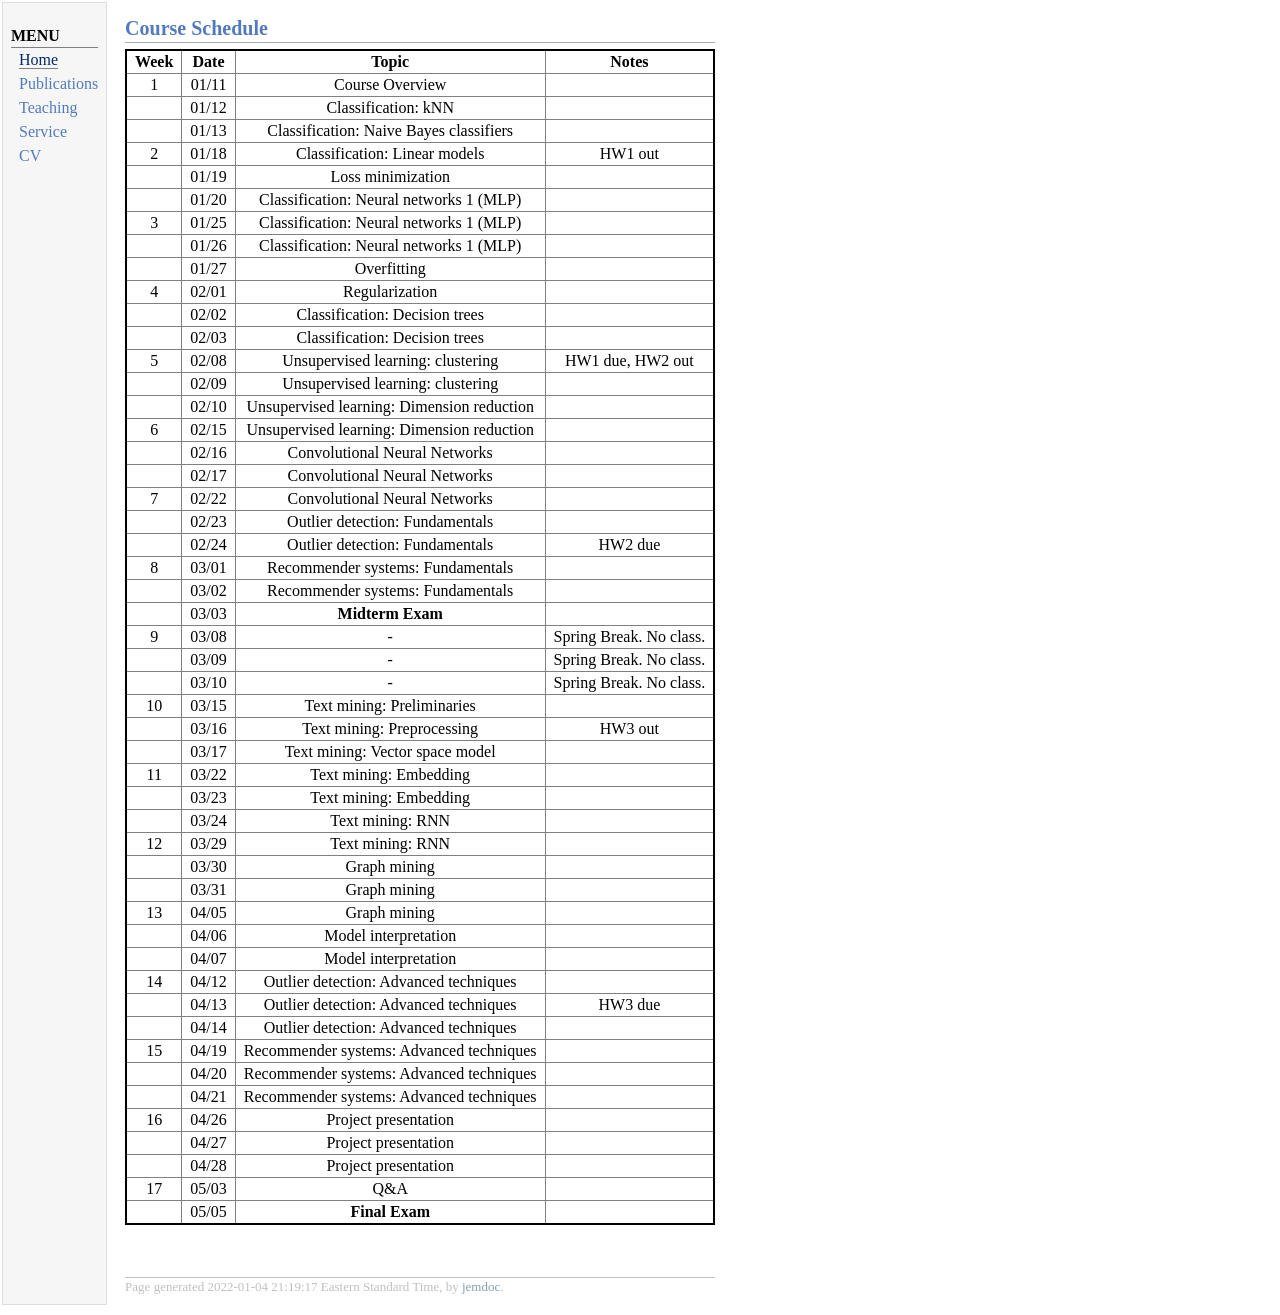
==== Course_Spring2022.html @ 64167253 "Add files via upload" ====
<!DOCTYPE html PUBLIC "-//W3C//DTD XHTML 1.1//EN"
  "http://www.w3.org/TR/xhtml11/DTD/xhtml11.dtd">
<html xmlns="http://www.w3.org/1999/xhtml" xml:lang="en">
<head>
<meta name="generator" content="jemdoc, see http://jemdoc.jaboc.net/" />
<meta http-equiv="Content-Type" content="text/html;charset=utf-8" />
<link rel="stylesheet" href="jemdoc.css" type="text/css" />
<title></title>
</head>
<body>
<table summary="Table for page layout." id="tlayout">
<tr valign="top">
<td id="layout-menu">
<div class="menu-category">MENU</div>
<div class="menu-item"><a href="index.html" class="current">Home</a></div>
<div class="menu-item"><a href="PUBLICATION.html">Publications</a></div>
<div class="menu-item"><a href="TEACHING.html">Teaching</a></div>
<div class="menu-item"><a href="SERVICE.html">Service</a></div>
<div class="menu-item"><a href="CV_academia.pdf">CV</a></div>
</td>
<td id="layout-content">
<h2>Course Schedule</h2>
<table id="TABLENAME">
<tr class="r1"><td class="c1"><b>Week</b> </td><td class="c2"> <b>Date</b> </td><td class="c3"> <b>Topic</b> </td><td class="c4"> <b>Notes</b> </td></tr>
<tr class="r2"><td class="c1">1    </td><td class="c2"> 01/11 </td><td class="c3"> Course Overview </td><td class="c4">  </td></tr>
<tr class="r3"><td class="c1"></td><td class="c2"> 01/12 </td><td class="c3"> Classification: kNN </td><td class="c4">  </td></tr>
<tr class="r4"><td class="c1"></td><td class="c2"> 01/13 </td><td class="c3"> Classification: Naive Bayes classifiers </td><td class="c4">  </td></tr>
<tr class="r5"><td class="c1">2    </td><td class="c2"> 01/18 </td><td class="c3"> Classification: Linear models </td><td class="c4"> HW1 out </td></tr>
<tr class="r6"><td class="c1"></td><td class="c2"> 01/19 </td><td class="c3"> Loss minimization </td><td class="c4">  </td></tr>
<tr class="r7"><td class="c1"></td><td class="c2"> 01/20 </td><td class="c3"> Classification: Neural networks 1 (MLP) </td><td class="c4">  </td></tr>
<tr class="r8"><td class="c1">3    </td><td class="c2"> 01/25 </td><td class="c3"> Classification: Neural networks 1 (MLP) </td><td class="c4">  </td></tr>
<tr class="r9"><td class="c1"></td><td class="c2"> 01/26 </td><td class="c3"> Classification: Neural networks 1 (MLP) </td><td class="c4">  </td></tr>
<tr class="r10"><td class="c1"></td><td class="c2"> 01/27 </td><td class="c3"> Overfitting </td><td class="c4">  </td></tr>
<tr class="r11"><td class="c1">4    </td><td class="c2"> 02/01 </td><td class="c3"> Regularization </td><td class="c4">  </td></tr>
<tr class="r12"><td class="c1"></td><td class="c2"> 02/02 </td><td class="c3"> Classification: Decision trees </td><td class="c4">  </td></tr>
<tr class="r13"><td class="c1"></td><td class="c2"> 02/03 </td><td class="c3"> Classification: Decision trees </td><td class="c4">  </td></tr>
<tr class="r14"><td class="c1">5    </td><td class="c2"> 02/08 </td><td class="c3"> Unsupervised learning: clustering </td><td class="c4"> HW1 due, HW2 out  </td></tr>
<tr class="r15"><td class="c1"></td><td class="c2"> 02/09 </td><td class="c3"> Unsupervised learning: clustering </td><td class="c4">  </td></tr>
<tr class="r16"><td class="c1"></td><td class="c2"> 02/10 </td><td class="c3"> Unsupervised learning: Dimension reduction </td><td class="c4">  </td></tr>
<tr class="r17"><td class="c1">6    </td><td class="c2"> 02/15 </td><td class="c3"> Unsupervised learning: Dimension reduction </td><td class="c4">  </td></tr>
<tr class="r18"><td class="c1"></td><td class="c2"> 02/16 </td><td class="c3"> Convolutional Neural Networks </td><td class="c4">  </td></tr>
<tr class="r19"><td class="c1"></td><td class="c2"> 02/17 </td><td class="c3"> Convolutional Neural Networks </td><td class="c4">  </td></tr>
<tr class="r20"><td class="c1">7    </td><td class="c2"> 02/22 </td><td class="c3"> Convolutional Neural Networks </td><td class="c4">  </td></tr>
<tr class="r21"><td class="c1"></td><td class="c2"> 02/23 </td><td class="c3"> Outlier detection: Fundamentals </td><td class="c4">  </td></tr>
<tr class="r22"><td class="c1"></td><td class="c2"> 02/24 </td><td class="c3"> Outlier detection: Fundamentals </td><td class="c4"> HW2 due </td></tr>
<tr class="r23"><td class="c1">8    </td><td class="c2"> 03/01 </td><td class="c3"> Recommender systems: Fundamentals </td><td class="c4">  </td></tr>
<tr class="r24"><td class="c1"></td><td class="c2"> 03/02 </td><td class="c3"> Recommender systems: Fundamentals </td><td class="c4">  </td></tr>
<tr class="r25"><td class="c1"></td><td class="c2"> 03/03 </td><td class="c3"> <b>Midterm Exam</b> </td><td class="c4">  </td></tr>
<tr class="r26"><td class="c1">9    </td><td class="c2"> 03/08 </td><td class="c3"> - </td><td class="c4"> Spring Break. No class.</td></tr>
<tr class="r27"><td class="c1"></td><td class="c2"> 03/09 </td><td class="c3"> - </td><td class="c4"> Spring Break. No class.</td></tr>
<tr class="r28"><td class="c1"></td><td class="c2"> 03/10 </td><td class="c3"> - </td><td class="c4"> Spring Break. No class.</td></tr>
<tr class="r29"><td class="c1">10   </td><td class="c2"> 03/15 </td><td class="c3"> Text mining: Preliminaries </td><td class="c4">  </td></tr>
<tr class="r30"><td class="c1"></td><td class="c2"> 03/16 </td><td class="c3"> Text mining: Preprocessing </td><td class="c4"> HW3 out </td></tr>
<tr class="r31"><td class="c1"></td><td class="c2"> 03/17 </td><td class="c3"> Text mining: Vector space model </td><td class="c4">  </td></tr>
<tr class="r32"><td class="c1">11   </td><td class="c2"> 03/22 </td><td class="c3"> Text mining: Embedding </td><td class="c4">  </td></tr>
<tr class="r33"><td class="c1"></td><td class="c2"> 03/23 </td><td class="c3"> Text mining: Embedding </td><td class="c4">  </td></tr>
<tr class="r34"><td class="c1"></td><td class="c2"> 03/24 </td><td class="c3"> Text mining: RNN </td><td class="c4">  </td></tr>
<tr class="r35"><td class="c1">12   </td><td class="c2"> 03/29 </td><td class="c3"> Text mining: RNN </td><td class="c4">  </td></tr>
<tr class="r36"><td class="c1"></td><td class="c2"> 03/30 </td><td class="c3"> Graph mining </td><td class="c4">  </td></tr>
<tr class="r37"><td class="c1"></td><td class="c2"> 03/31 </td><td class="c3"> Graph mining </td><td class="c4">  </td></tr>
<tr class="r38"><td class="c1">13   </td><td class="c2"> 04/05 </td><td class="c3"> Graph mining </td><td class="c4">  </td></tr>
<tr class="r39"><td class="c1"></td><td class="c2"> 04/06 </td><td class="c3"> Model interpretation </td><td class="c4">  </td></tr>
<tr class="r40"><td class="c1"></td><td class="c2"> 04/07 </td><td class="c3"> Model interpretation </td><td class="c4">  </td></tr>
<tr class="r41"><td class="c1">14   </td><td class="c2"> 04/12 </td><td class="c3"> Outlier detection: Advanced techniques </td><td class="c4">  </td></tr>
<tr class="r42"><td class="c1"></td><td class="c2"> 04/13 </td><td class="c3"> Outlier detection: Advanced techniques </td><td class="c4"> HW3 due </td></tr>
<tr class="r43"><td class="c1"></td><td class="c2"> 04/14 </td><td class="c3"> Outlier detection: Advanced techniques </td><td class="c4">  </td></tr>
<tr class="r44"><td class="c1">15   </td><td class="c2"> 04/19 </td><td class="c3"> Recommender systems: Advanced techniques </td><td class="c4">  </td></tr>
<tr class="r45"><td class="c1"></td><td class="c2"> 04/20 </td><td class="c3"> Recommender systems: Advanced techniques </td><td class="c4">  </td></tr>
<tr class="r46"><td class="c1"></td><td class="c2"> 04/21 </td><td class="c3"> Recommender systems: Advanced techniques </td><td class="c4">  </td></tr>
<tr class="r47"><td class="c1">16   </td><td class="c2"> 04/26 </td><td class="c3"> Project presentation </td><td class="c4">  </td></tr>
<tr class="r48"><td class="c1"></td><td class="c2"> 04/27 </td><td class="c3"> Project presentation </td><td class="c4">  </td></tr>
<tr class="r49"><td class="c1"></td><td class="c2"> 04/28 </td><td class="c3"> Project presentation </td><td class="c4">  </td></tr>
<tr class="r50"><td class="c1">17   </td><td class="c2"> 05/03 </td><td class="c3"> Q&amp;A </td><td class="c4">  </td></tr>
<tr class="r51"><td class="c1"></td><td class="c2"> 05/05 </td><td class="c3"> <b>Final Exam</b> </td><td class="c4"> 
</td></tr></table>
<div id="footer">
<div id="footer-text">
Page generated 2022-01-04 21:19:17 Eastern Standard Time, by <a href="http://jemdoc.jaboc.net/">jemdoc</a>.
</div>
</div>
</td>
</tr>
</table>
</body>
</html>
---- jemdoc.css ----
/* Default css file for jemdoc. */

table#tlayout {
    border: none;
    border-collapse: separate;
    background: white;
}

body {
	background: white;
	font-family: Georgia, serif;
	padding-bottom: 8px;
	margin: 0;
}

#layout-menu {
	background: #f6f6f6;
	border: 1px solid #dddddd;
	padding-top: 0.5em;
	padding-left: 8px;
	padding-right: 8px;
	font-size: 1.0em;
	width: auto;
	white-space: nowrap;
    text-align: left;
    vertical-align: top;
}

#layout-menu td {
	background: #f4f4f4;
    vertical-align: top;
}

#layout-content {
	padding-top: 0.0em;
	padding-left: 1.0em;
	padding-right: 18.0em;
    border: none;
    background: white;
    text-align: left;
    vertical-align: top;
}

#layout-menu a {
	line-height: 1.5em;
	margin-left: 0.5em;
}

tt {
    background: #ffffdd;
}

pre, tt {
	font-size: 90%;
	font-family: monaco, monospace;
}

a, a > tt {
	color: #224b8d;
	text-decoration: none;
}

a:hover {
	border-bottom: 1px gray dotted;
}

#layout-menu a.current:link, #layout-menu a.current:visited {
	color: #022b6d;
	border-bottom: 1px gray solid;
}
#layout-menu a:link, #layout-menu a:visited, #layout-menu a:hover {
	color: #527bbd;
	text-decoration: none;
}
#layout-menu a:hover {
	text-decoration: none;
}

div.menu-category {
	border-bottom: 1px solid gray;
	margin-top: 0.8em;
	padding-top: 0.2em;
	padding-bottom: 0.1em;
	font-weight: bold;
}

div.menu-item {
	padding-left: 16px;
	text-indent: -16px;
}

div#toptitle {
	padding-bottom: 0.2em;
	margin-bottom: 1.5em;
	border-bottom: 3px double gray;
}

/* Reduce space if we begin the page with a title. */
div#toptitle + h2, div#toptitle + h3 {
	margin-top: -0.7em;
}

div#subtitle {
	margin-top: 1.0em;
	margin-bottom: 0.0em;
	padding-top: 0em;
	padding-bottom: 0.1em;
}

em {
	font-style: italic;
}

strong {
	font-weight: bold;
}


h1, h2, h3 {
	color: #527bbd;
	margin-top: 0.7em;
	margin-bottom: 0.3em;
	padding-bottom: 0.2em;
	line-height: 1.0;
	padding-top: 0.5em;
	border-bottom: 1px solid #aaaaaa;
}

h1 {
	font-size: 165%;
}

h2 {
	padding-top: 0.8em;
	font-size: 125%;
}

h2 + h3 {
    padding-top: 0.2em;
}

h3 {
	font-size: 110%;
	border-bottom: none;
}

p {
	margin-top: 0.0em;
	margin-bottom: 0.8em;
	padding: 0;
	line-height: 1.3;
}

pre {
	padding: 0;
	margin: 0;
}

div#footer {
	font-size: small;
	border-top: 1px solid #c0c0c0;
	padding-top: 0.1em;
	margin-top: 4.0em;
	color: #c0c0c0;
}

div#footer a {
	color: #80a0b0;
}

div#footer-text {
	float: left;
	padding-bottom: 8px;
}

ul, ol, dl {
	margin-top: 0.2em;
	padding-top: 0;
	margin-bottom: 0.8em;
}

dt {
	margin-top: 0.5em;
	margin-bottom: 0;
}

dl {
	margin-left: 20px;
}

dd {
	color: #222222;
}

dd > *:first-child {
	margin-top: 0;
}

ul {
	list-style-position: outside;
	list-style-type: square;
}

p + ul, p + ol {
	margin-top: -0.5em;
}

li ul, li ol {
	margin-top: -0.3em;
}

ol {
	list-style-position: outside;
	list-style-type: decimal;
}

li p, dd p {
	margin-bottom: 0.3em;
}


ol ol {
	list-style-type: lower-alpha;
}

ol ol ol {
	list-style-type: lower-roman;
}

p + div.codeblock {
	margin-top: -0.6em;
}

div.codeblock, div.infoblock {
	margin-right: 0%;
	margin-top: 1.2em;
	margin-bottom: 1.3em;
}

div.blocktitle {
	font-weight: bold;
	color: #cd7b62;
	margin-top: 1.2em;
	margin-bottom: 0.1em;
}

div.blockcontent {
	border: 1px solid silver;
	padding: 0.3em 0.5em;
}

div.infoblock > div.blockcontent {
	background: #ffffee;
}

div.blockcontent p + ul, div.blockcontent p + ol {
	margin-top: 0.4em;
}

div.infoblock p {
	margin-bottom: 0em;
}

div.infoblock li p, div.infoblock dd p {
	margin-bottom: 0.5em;
}

div.infoblock p + p {
	margin-top: 0.8em;
}

div.codeblock > div.blockcontent {
	background: #f6f6f6;
}

span.pycommand {
	color: #000070;
}

span.statement {
	color: #008800;
}
span.builtin {
	color: #000088;
}
span.special {
	color: #990000;
}
span.operator {
	color: #880000;
}
span.error {
	color: #aa0000;
}
span.comment, span.comment > *, span.string, span.string > * {
	color: #606060;
}

@media print {
	#layout-menu { display: none; }
}

#fwtitle {
	margin: 2px;
}

#fwtitle #toptitle {
	padding-left: 0.5em;
	margin-bottom: 0.5em;
}

#layout-content h1:first-child, #layout-content h2:first-child, #layout-content h3:first-child {
	margin-top: 0.0em;
}

div#toptitle h1, #layout-content div#toptitle h1 {
	margin-bottom: 0.0em;
	padding-bottom: 0.1em;
	padding-top: 0;
	margin-top: 0.5em;
	border-bottom: none;
}

img.eq {
	padding: 0;
	padding-left: 0.1em;
	padding-right: 0.1em;
	margin: 0;
}

img.eqwl {
	padding-left: 2em;
	padding-top: 0.6em;
	padding-bottom: 0.2em;
	margin: 0;
}

table {
    border: 2px solid black;
    border-collapse: collapse;
}

td {
    padding: 2px;
    padding-left: 0.5em;
    padding-right: 0.5em;
    text-align: center;
    border: 1px solid gray;
}

table + table {
    margin-top: 1em;
}

tr.heading {
    font-weight: bold;
    border-bottom: 2px solid black;
}

img {
    border: none;
}

table.imgtable, table.imgtable td {
    border: none;
    text-align: left;
}
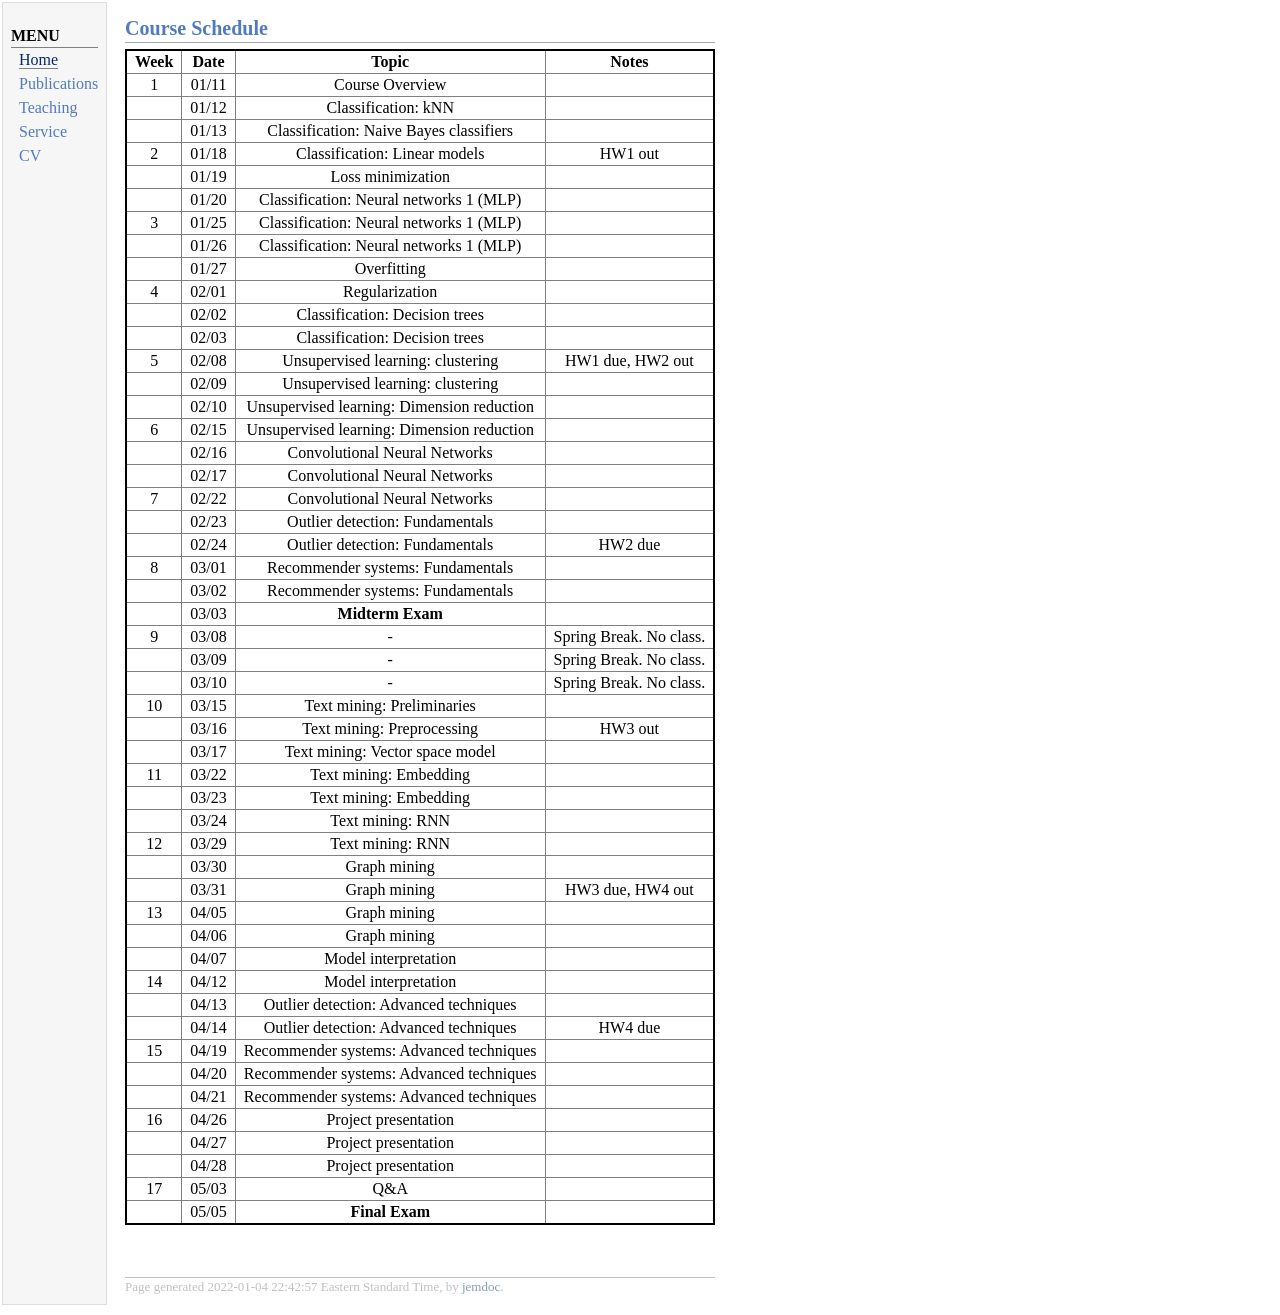
==== commit 4634d34c: "Add files via upload" ====
--- a/Course_Spring2022.html
+++ b/Course_Spring2022.html
@@ -57,13 +57,13 @@
 <tr class="r34"><td class="c1"></td><td class="c2"> 03/24 </td><td class="c3"> Text mining: RNN </td><td class="c4">  </td></tr>
 <tr class="r35"><td class="c1">12   </td><td class="c2"> 03/29 </td><td class="c3"> Text mining: RNN </td><td class="c4">  </td></tr>
 <tr class="r36"><td class="c1"></td><td class="c2"> 03/30 </td><td class="c3"> Graph mining </td><td class="c4">  </td></tr>
-<tr class="r37"><td class="c1"></td><td class="c2"> 03/31 </td><td class="c3"> Graph mining </td><td class="c4">  </td></tr>
+<tr class="r37"><td class="c1"></td><td class="c2"> 03/31 </td><td class="c3"> Graph mining </td><td class="c4"> HW3 due, HW4 out  </td></tr>
 <tr class="r38"><td class="c1">13   </td><td class="c2"> 04/05 </td><td class="c3"> Graph mining </td><td class="c4">  </td></tr>
-<tr class="r39"><td class="c1"></td><td class="c2"> 04/06 </td><td class="c3"> Model interpretation </td><td class="c4">  </td></tr>
+<tr class="r39"><td class="c1"></td><td class="c2"> 04/06 </td><td class="c3"> Graph mining </td><td class="c4">  </td></tr>
 <tr class="r40"><td class="c1"></td><td class="c2"> 04/07 </td><td class="c3"> Model interpretation </td><td class="c4">  </td></tr>
-<tr class="r41"><td class="c1">14   </td><td class="c2"> 04/12 </td><td class="c3"> Outlier detection: Advanced techniques </td><td class="c4">  </td></tr>
-<tr class="r42"><td class="c1"></td><td class="c2"> 04/13 </td><td class="c3"> Outlier detection: Advanced techniques </td><td class="c4"> HW3 due </td></tr>
-<tr class="r43"><td class="c1"></td><td class="c2"> 04/14 </td><td class="c3"> Outlier detection: Advanced techniques </td><td class="c4">  </td></tr>
+<tr class="r41"><td class="c1">14   </td><td class="c2"> 04/12 </td><td class="c3"> Model interpretation </td><td class="c4">  </td></tr>
+<tr class="r42"><td class="c1"></td><td class="c2"> 04/13 </td><td class="c3"> Outlier detection: Advanced techniques </td><td class="c4">  </td></tr>
+<tr class="r43"><td class="c1"></td><td class="c2"> 04/14 </td><td class="c3"> Outlier detection: Advanced techniques </td><td class="c4"> HW4 due </td></tr>
 <tr class="r44"><td class="c1">15   </td><td class="c2"> 04/19 </td><td class="c3"> Recommender systems: Advanced techniques </td><td class="c4">  </td></tr>
 <tr class="r45"><td class="c1"></td><td class="c2"> 04/20 </td><td class="c3"> Recommender systems: Advanced techniques </td><td class="c4">  </td></tr>
 <tr class="r46"><td class="c1"></td><td class="c2"> 04/21 </td><td class="c3"> Recommender systems: Advanced techniques </td><td class="c4">  </td></tr>
@@ -75,7 +75,7 @@
 </td></tr></table>
 <div id="footer">
 <div id="footer-text">
-Page generated 2022-01-04 21:19:17 Eastern Standard Time, by <a href="http://jemdoc.jaboc.net/">jemdoc</a>.
+Page generated 2022-01-04 22:42:57 Eastern Standard Time, by <a href="http://jemdoc.jaboc.net/">jemdoc</a>.
 </div>
 </div>
 </td>
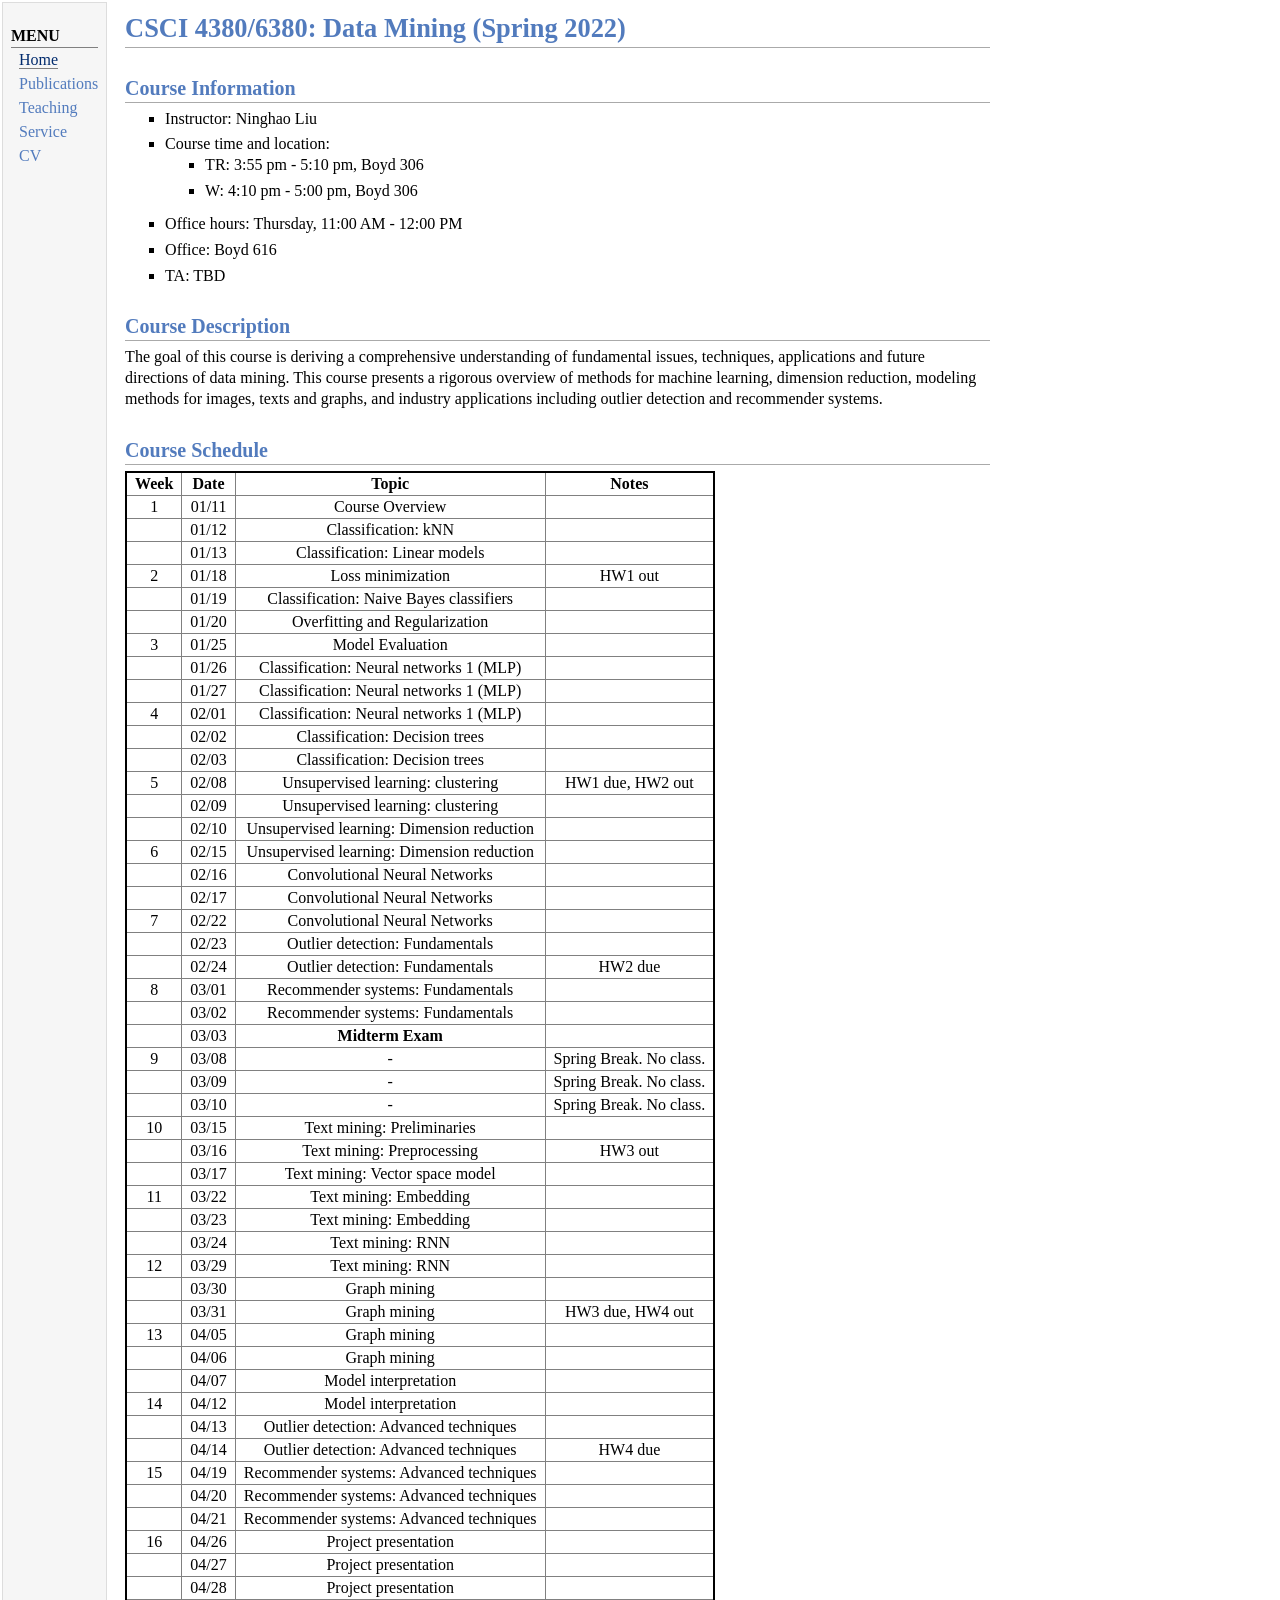
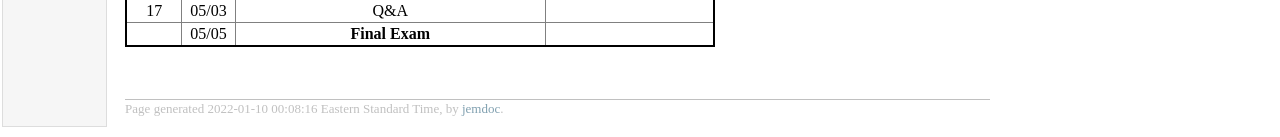
==== commit e5543035: "Add files via upload" ====
--- a/Course_Spring2022.html
+++ b/Course_Spring2022.html
@@ -19,19 +19,40 @@
 <div class="menu-item"><a href="CV_academia.pdf">CV</a></div>
 </td>
 <td id="layout-content">
+<h1>CSCI 4380/6380: Data Mining (Spring 2022)</h1>
+<h2>Course Information</h2>
+<ul>
+<li><p>Instructor: Ninghao Liu</p>
+</li>
+<li><p>Course time and location: </p>
+<ul>
+<li><p>TR: 3:55 pm - 5:10 pm, Boyd 306</p>
+</li>
+<li><p>W: 4:10 pm - 5:00 pm, Boyd 306</p>
+</li></ul>
+</li>
+<li><p>Office hours: Thursday, 11:00 AM - 12:00 PM</p>
+</li>
+<li><p>Office: Boyd 616</p>
+</li>
+<li><p>TA: TBD</p>
+</li>
+</ul>
+<h2>Course Description</h2>
+<p>The goal of this course is deriving a comprehensive understanding of fundamental issues, techniques, applications and future directions of data mining. This course presents a rigorous overview of methods for machine learning, dimension reduction, modeling methods for images, texts and graphs, and industry applications including outlier detection and recommender systems.</p>
 <h2>Course Schedule</h2>
 <table id="TABLENAME">
 <tr class="r1"><td class="c1"><b>Week</b> </td><td class="c2"> <b>Date</b> </td><td class="c3"> <b>Topic</b> </td><td class="c4"> <b>Notes</b> </td></tr>
 <tr class="r2"><td class="c1">1    </td><td class="c2"> 01/11 </td><td class="c3"> Course Overview </td><td class="c4">  </td></tr>
 <tr class="r3"><td class="c1"></td><td class="c2"> 01/12 </td><td class="c3"> Classification: kNN </td><td class="c4">  </td></tr>
-<tr class="r4"><td class="c1"></td><td class="c2"> 01/13 </td><td class="c3"> Classification: Naive Bayes classifiers </td><td class="c4">  </td></tr>
-<tr class="r5"><td class="c1">2    </td><td class="c2"> 01/18 </td><td class="c3"> Classification: Linear models </td><td class="c4"> HW1 out </td></tr>
-<tr class="r6"><td class="c1"></td><td class="c2"> 01/19 </td><td class="c3"> Loss minimization </td><td class="c4">  </td></tr>
-<tr class="r7"><td class="c1"></td><td class="c2"> 01/20 </td><td class="c3"> Classification: Neural networks 1 (MLP) </td><td class="c4">  </td></tr>
-<tr class="r8"><td class="c1">3    </td><td class="c2"> 01/25 </td><td class="c3"> Classification: Neural networks 1 (MLP) </td><td class="c4">  </td></tr>
+<tr class="r4"><td class="c1"></td><td class="c2"> 01/13 </td><td class="c3"> Classification: Linear models </td><td class="c4">  </td></tr>
+<tr class="r5"><td class="c1">2    </td><td class="c2"> 01/18 </td><td class="c3"> Loss minimization </td><td class="c4"> HW1 out </td></tr>
+<tr class="r6"><td class="c1"></td><td class="c2"> 01/19 </td><td class="c3"> Classification: Naive Bayes classifiers </td><td class="c4">  </td></tr>
+<tr class="r7"><td class="c1"></td><td class="c2"> 01/20 </td><td class="c3"> Overfitting and Regularization </td><td class="c4">  </td></tr>
+<tr class="r8"><td class="c1">3    </td><td class="c2"> 01/25 </td><td class="c3"> Model Evaluation </td><td class="c4">  </td></tr>
 <tr class="r9"><td class="c1"></td><td class="c2"> 01/26 </td><td class="c3"> Classification: Neural networks 1 (MLP) </td><td class="c4">  </td></tr>
-<tr class="r10"><td class="c1"></td><td class="c2"> 01/27 </td><td class="c3"> Overfitting </td><td class="c4">  </td></tr>
-<tr class="r11"><td class="c1">4    </td><td class="c2"> 02/01 </td><td class="c3"> Regularization </td><td class="c4">  </td></tr>
+<tr class="r10"><td class="c1"></td><td class="c2"> 01/27 </td><td class="c3"> Classification: Neural networks 1 (MLP) </td><td class="c4">  </td></tr>
+<tr class="r11"><td class="c1">4    </td><td class="c2"> 02/01 </td><td class="c3"> Classification: Neural networks 1 (MLP) </td><td class="c4">  </td></tr>
 <tr class="r12"><td class="c1"></td><td class="c2"> 02/02 </td><td class="c3"> Classification: Decision trees </td><td class="c4">  </td></tr>
 <tr class="r13"><td class="c1"></td><td class="c2"> 02/03 </td><td class="c3"> Classification: Decision trees </td><td class="c4">  </td></tr>
 <tr class="r14"><td class="c1">5    </td><td class="c2"> 02/08 </td><td class="c3"> Unsupervised learning: clustering </td><td class="c4"> HW1 due, HW2 out  </td></tr>
@@ -75,7 +96,7 @@
 </td></tr></table>
 <div id="footer">
 <div id="footer-text">
-Page generated 2022-01-04 22:42:57 Eastern Standard Time, by <a href="http://jemdoc.jaboc.net/">jemdoc</a>.
+Page generated 2022-01-10 00:08:16 Eastern Standard Time, by <a href="http://jemdoc.jaboc.net/">jemdoc</a>.
 </div>
 </div>
 </td>
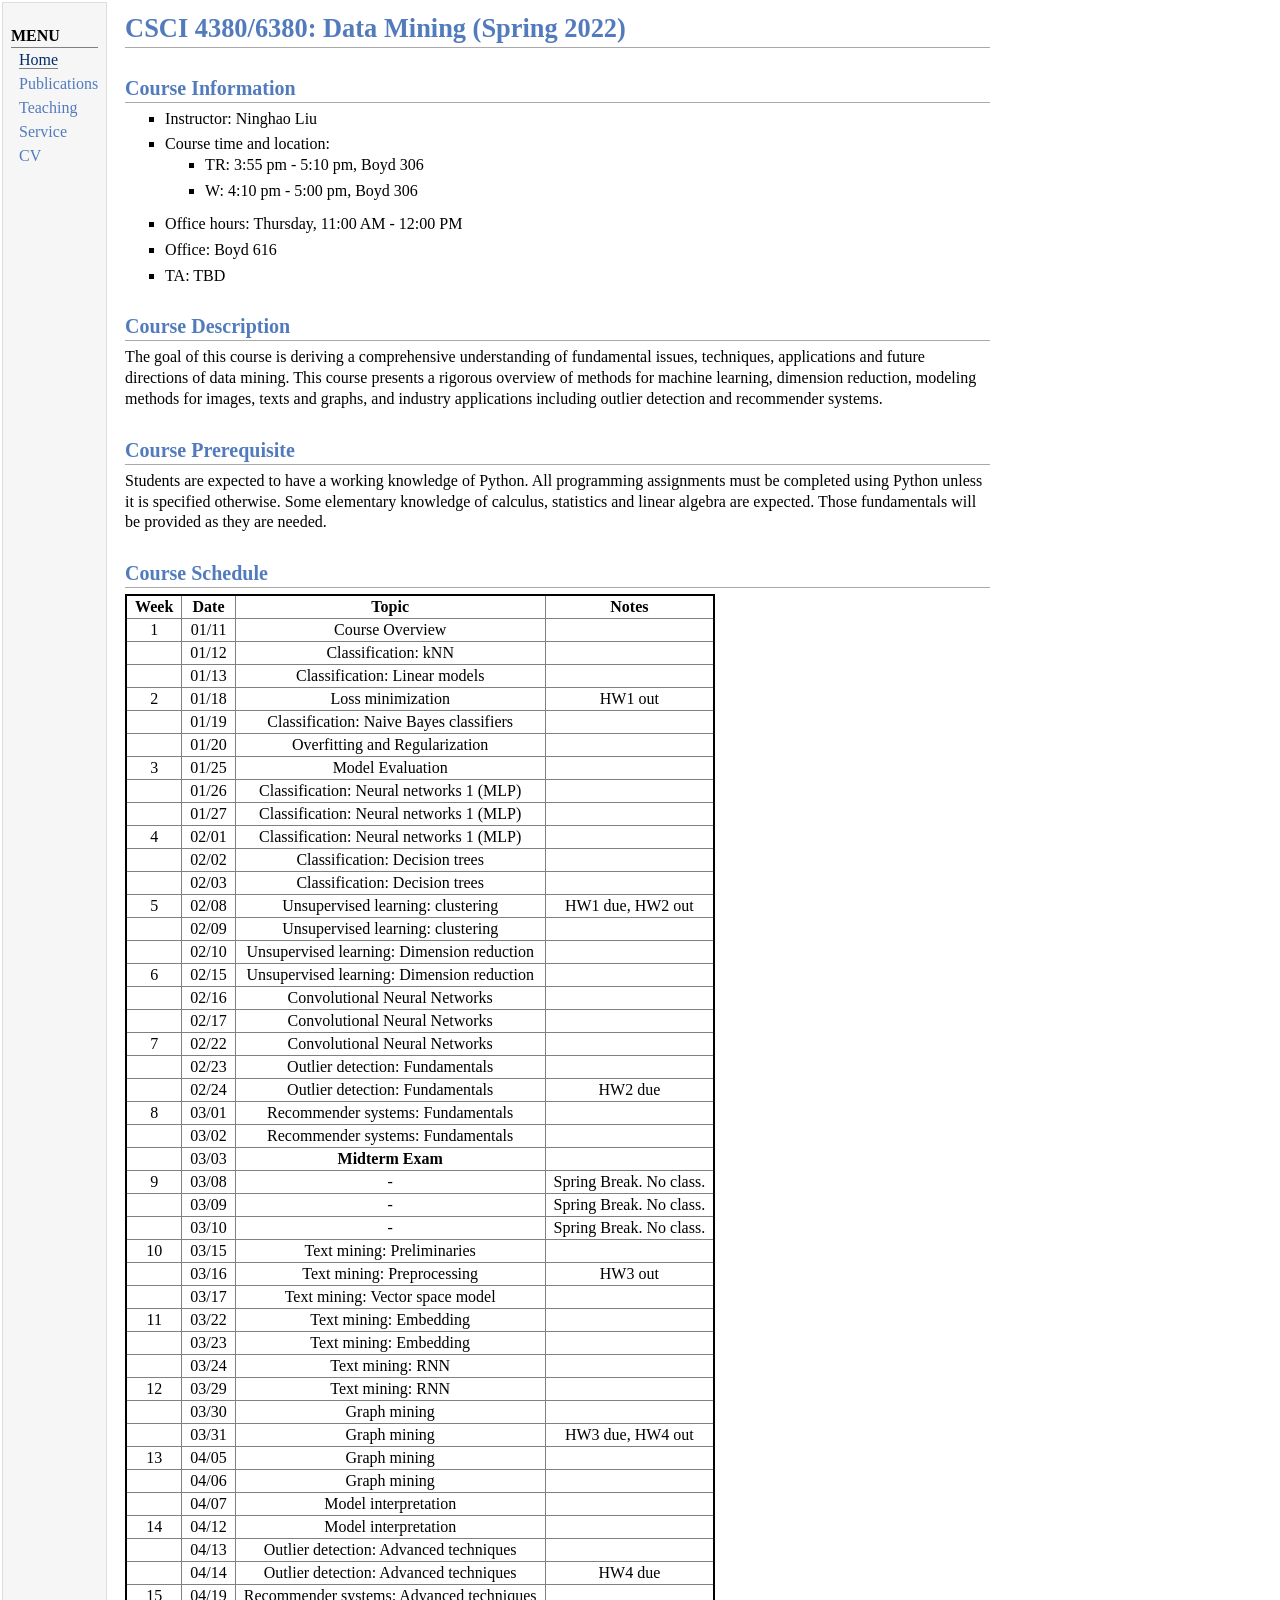
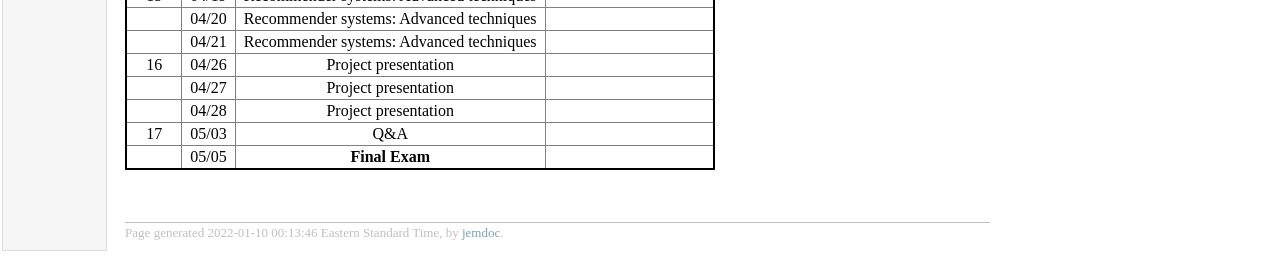
==== commit ed3b0b0a: "Add files via upload" ====
--- a/Course_Spring2022.html
+++ b/Course_Spring2022.html
@@ -40,6 +40,8 @@
 </ul>
 <h2>Course Description</h2>
 <p>The goal of this course is deriving a comprehensive understanding of fundamental issues, techniques, applications and future directions of data mining. This course presents a rigorous overview of methods for machine learning, dimension reduction, modeling methods for images, texts and graphs, and industry applications including outlier detection and recommender systems.</p>
+<h2>Course Prerequisite</h2>
+<p>Students are expected to have a working knowledge of Python. All programming assignments must be completed using Python unless it is specified otherwise. Some elementary knowledge of calculus, statistics and linear algebra are expected. Those fundamentals will be provided as they are needed.</p>
 <h2>Course Schedule</h2>
 <table id="TABLENAME">
 <tr class="r1"><td class="c1"><b>Week</b> </td><td class="c2"> <b>Date</b> </td><td class="c3"> <b>Topic</b> </td><td class="c4"> <b>Notes</b> </td></tr>
@@ -96,7 +98,7 @@
 </td></tr></table>
 <div id="footer">
 <div id="footer-text">
-Page generated 2022-01-10 00:08:16 Eastern Standard Time, by <a href="http://jemdoc.jaboc.net/">jemdoc</a>.
+Page generated 2022-01-10 00:13:46 Eastern Standard Time, by <a href="http://jemdoc.jaboc.net/">jemdoc</a>.
 </div>
 </div>
 </td>
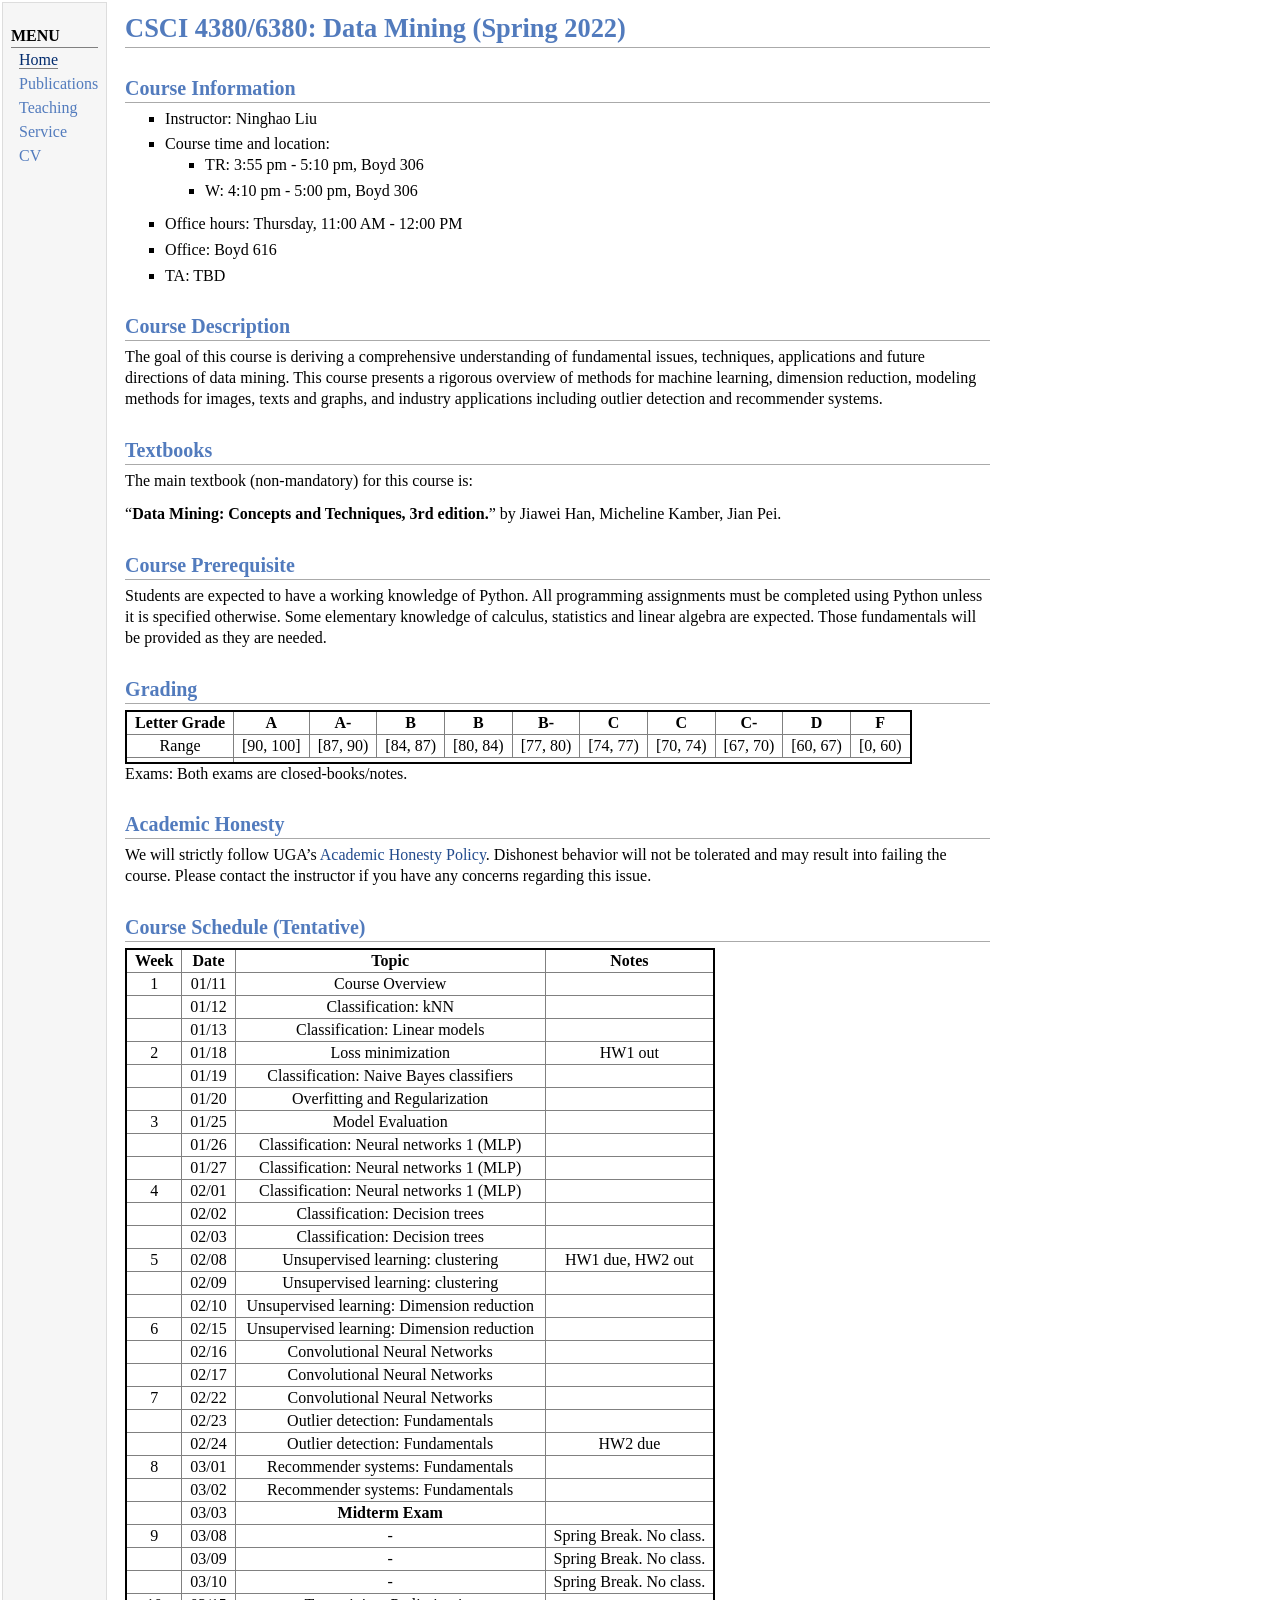
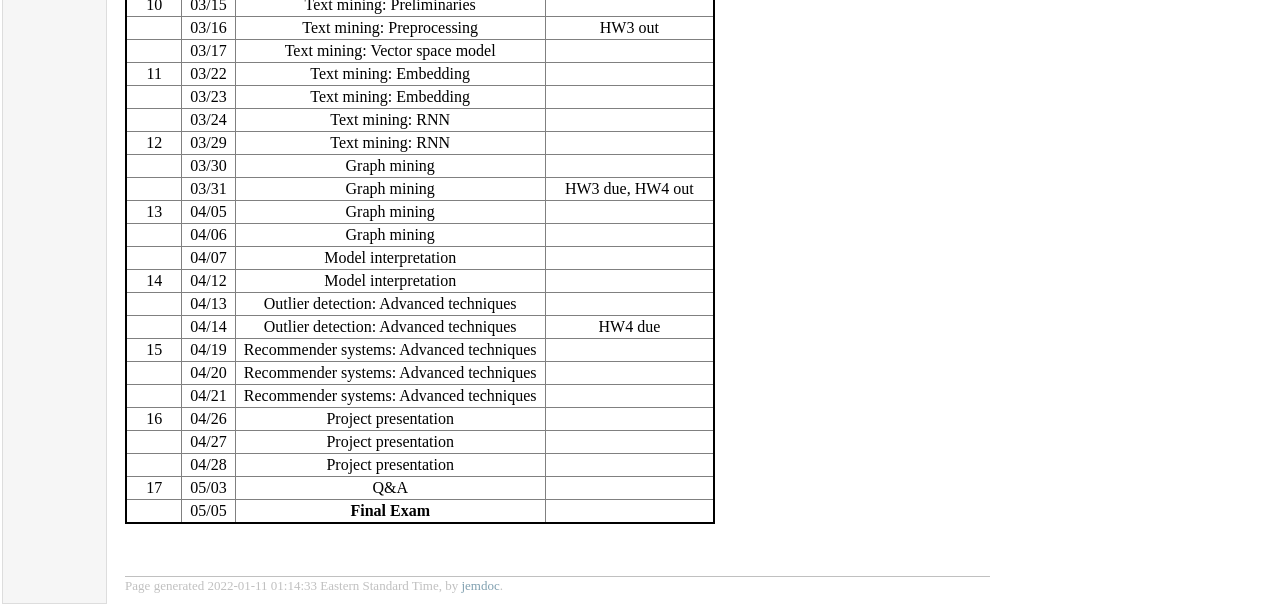
==== commit 0ee044fc: "Add files via upload" ====
--- a/Course_Spring2022.html
+++ b/Course_Spring2022.html
@@ -40,9 +40,21 @@
 </ul>
 <h2>Course Description</h2>
 <p>The goal of this course is deriving a comprehensive understanding of fundamental issues, techniques, applications and future directions of data mining. This course presents a rigorous overview of methods for machine learning, dimension reduction, modeling methods for images, texts and graphs, and industry applications including outlier detection and recommender systems.</p>
+<h2>Textbooks</h2>
+<p>The main textbook (non-mandatory) for this course is:</p>
+<p>&ldquo;<b>Data Mining: Concepts and Techniques, 3rd edition.</b>&rdquo; by Jiawei Han, Micheline Kamber, Jian Pei.</p>
 <h2>Course Prerequisite</h2>
 <p>Students are expected to have a working knowledge of Python. All programming assignments must be completed using Python unless it is specified otherwise. Some elementary knowledge of calculus, statistics and linear algebra are expected. Those fundamentals will be provided as they are needed.</p>
-<h2>Course Schedule</h2>
+<h2>Grading</h2>
+<table id="TABLENAME">
+<tr class="r1"><td class="c1"><b>Letter Grade</b> </td><td class="c2"> <b>A</b> </td><td class="c3"> <b>A-</b> </td><td class="c4"> <b>B<tt></b> </td><td class="c5"> <b>B</b></td><td class="c6"> <b>B-</b></td><td class="c7"> <b>C</tt></b></td><td class="c8"> <b>C</b></td><td class="c9"> <b>C-</b></td><td class="c10"> <b>D</b></td><td class="c11"> <b>F</b> </td></tr>
+<tr class="r2"><td class="c1">Range    </td><td class="c2"> [90, 100] </td><td class="c3"> [87, 90) </td><td class="c4"> [84, 87) </td><td class="c5"> [80, 84) </td><td class="c6"> [77, 80) </td><td class="c7"> [74, 77) </td><td class="c8"> [70, 74) </td><td class="c9"> [67, 70) </td><td class="c10"> [60, 67) </td><td class="c11"> [0, 60) </td></tr>
+<tr class="r3"><td class="c1">
+</td></tr></table>
+<p>Exams: Both exams are closed-books/notes.</p>
+<h2>Academic Honesty</h2>
+<p>We will strictly follow UGA’s <a href="https://honesty.uga.edu/Academic-Honesty-Policy/Introduction/">Academic Honesty Policy</a>. Dishonest behavior will not be tolerated and may result into failing the course. Please contact the instructor if you have any concerns regarding this issue.</p>
+<h2>Course Schedule (Tentative)</h2>
 <table id="TABLENAME">
 <tr class="r1"><td class="c1"><b>Week</b> </td><td class="c2"> <b>Date</b> </td><td class="c3"> <b>Topic</b> </td><td class="c4"> <b>Notes</b> </td></tr>
 <tr class="r2"><td class="c1">1    </td><td class="c2"> 01/11 </td><td class="c3"> Course Overview </td><td class="c4">  </td></tr>
@@ -98,7 +110,7 @@
 </td></tr></table>
 <div id="footer">
 <div id="footer-text">
-Page generated 2022-01-10 00:13:46 Eastern Standard Time, by <a href="http://jemdoc.jaboc.net/">jemdoc</a>.
+Page generated 2022-01-11 01:14:33 Eastern Standard Time, by <a href="http://jemdoc.jaboc.net/">jemdoc</a>.
 </div>
 </div>
 </td>
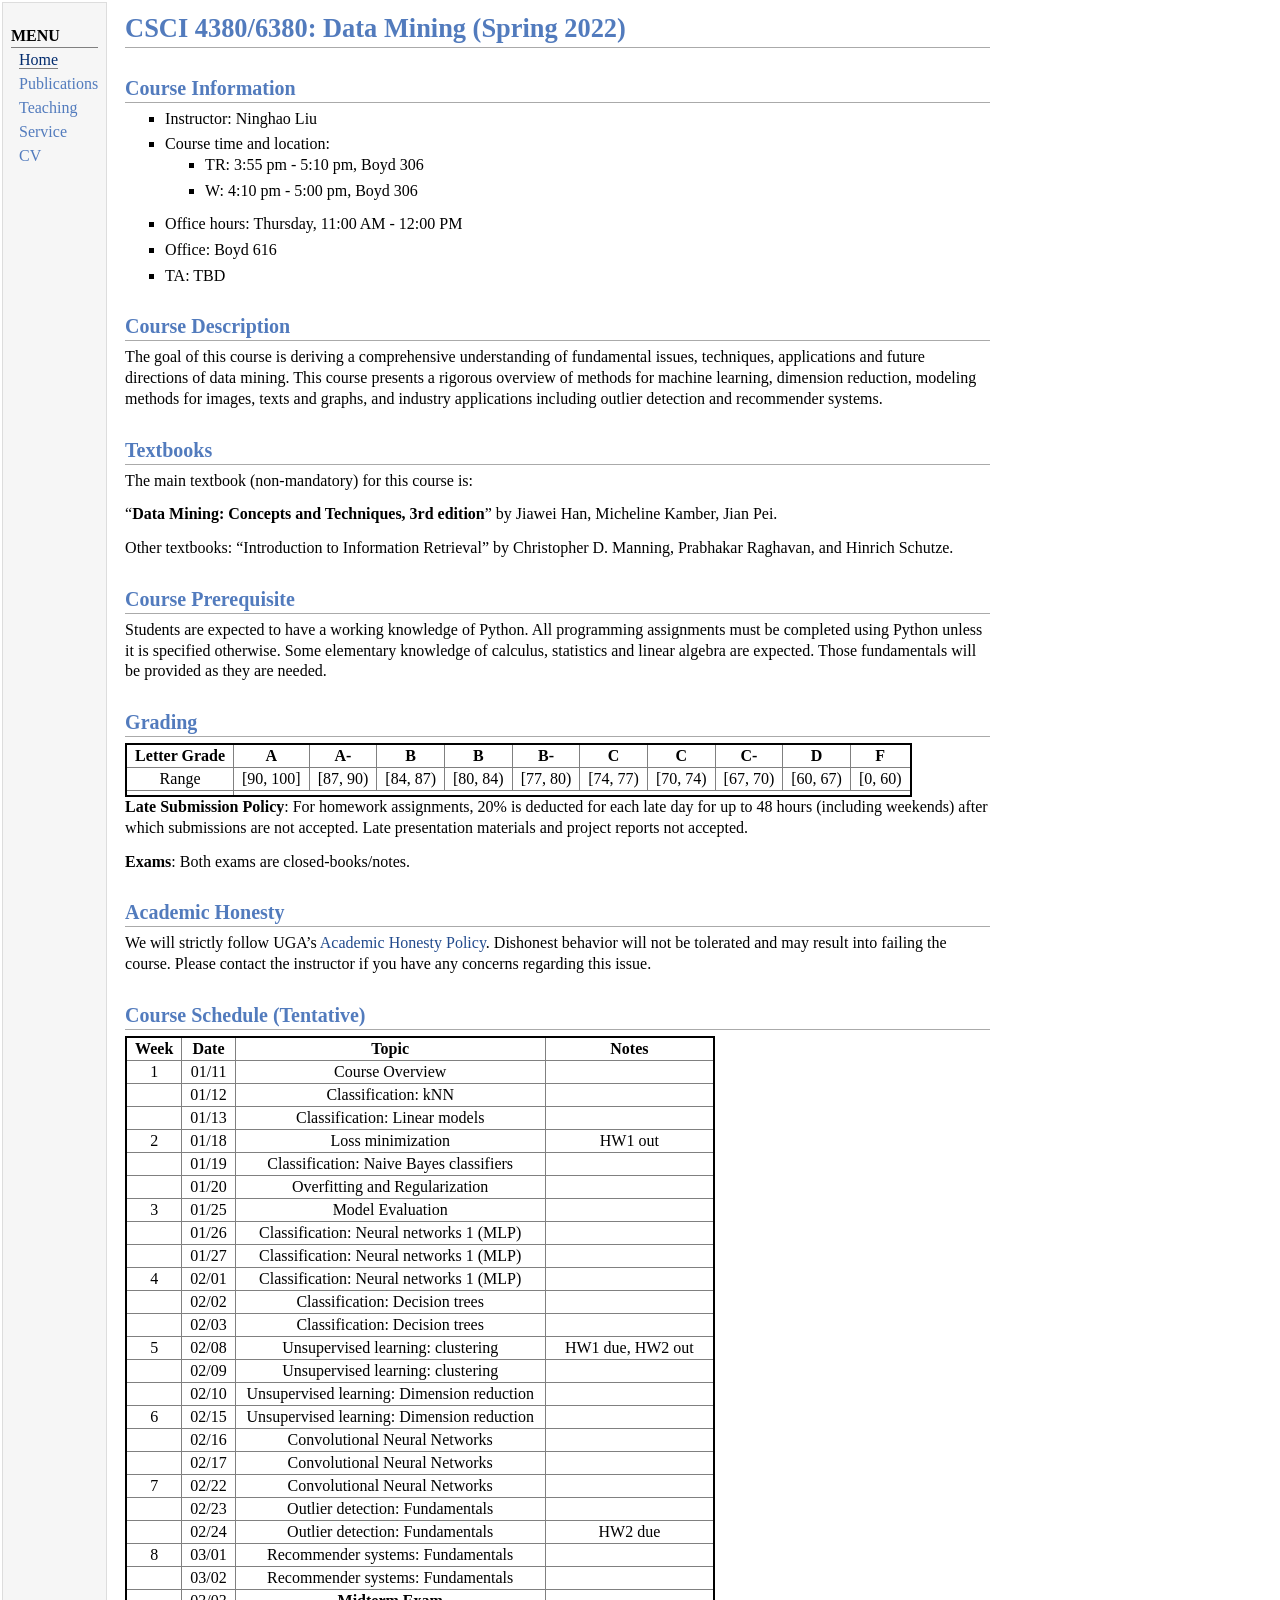
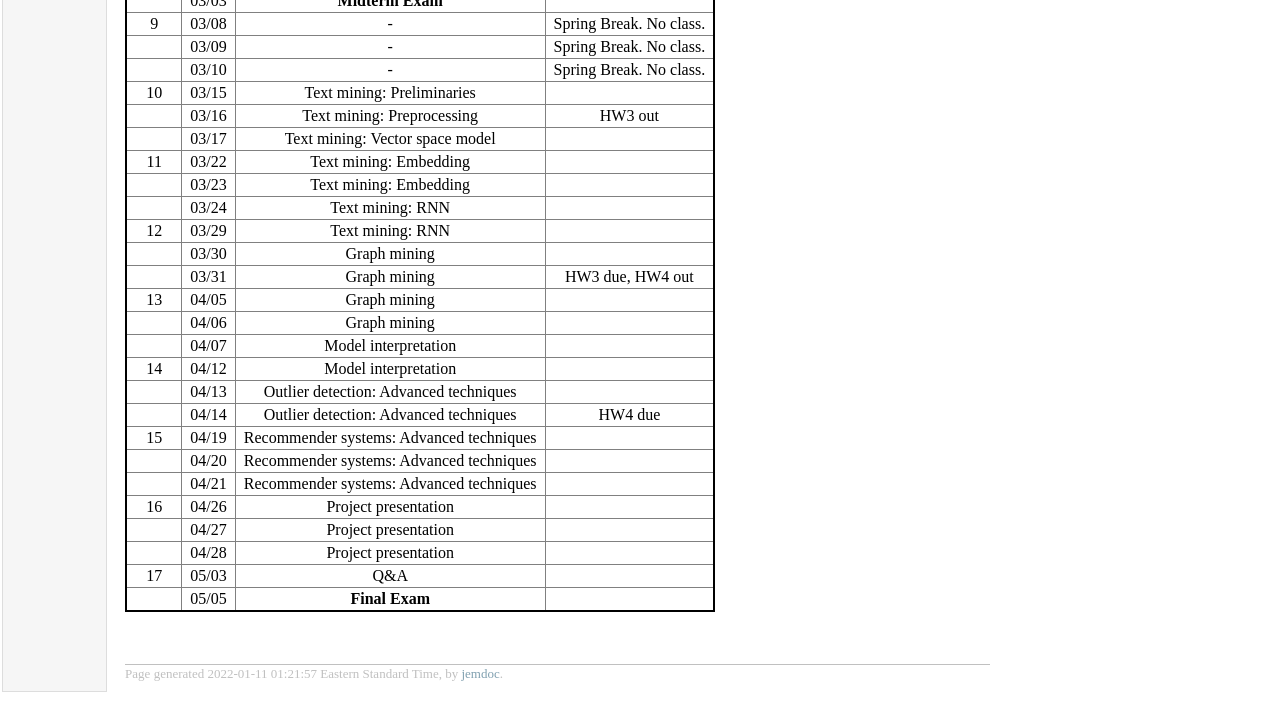
==== commit 8a21b35a: "Add files via upload" ====
--- a/Course_Spring2022.html
+++ b/Course_Spring2022.html
@@ -42,7 +42,9 @@
 <p>The goal of this course is deriving a comprehensive understanding of fundamental issues, techniques, applications and future directions of data mining. This course presents a rigorous overview of methods for machine learning, dimension reduction, modeling methods for images, texts and graphs, and industry applications including outlier detection and recommender systems.</p>
 <h2>Textbooks</h2>
 <p>The main textbook (non-mandatory) for this course is:</p>
-<p>&ldquo;<b>Data Mining: Concepts and Techniques, 3rd edition.</b>&rdquo; by Jiawei Han, Micheline Kamber, Jian Pei.</p>
+<p>&ldquo;<b>Data Mining: Concepts and Techniques, 3rd edition</b>&rdquo; by Jiawei Han, Micheline Kamber, Jian Pei.</p>
+<p>Other textbooks: 
+&ldquo;Introduction to Information Retrieval&rdquo; by Christopher D. Manning, Prabhakar Raghavan, and Hinrich Schutze.</p>
 <h2>Course Prerequisite</h2>
 <p>Students are expected to have a working knowledge of Python. All programming assignments must be completed using Python unless it is specified otherwise. Some elementary knowledge of calculus, statistics and linear algebra are expected. Those fundamentals will be provided as they are needed.</p>
 <h2>Grading</h2>
@@ -51,7 +53,8 @@
 <tr class="r2"><td class="c1">Range    </td><td class="c2"> [90, 100] </td><td class="c3"> [87, 90) </td><td class="c4"> [84, 87) </td><td class="c5"> [80, 84) </td><td class="c6"> [77, 80) </td><td class="c7"> [74, 77) </td><td class="c8"> [70, 74) </td><td class="c9"> [67, 70) </td><td class="c10"> [60, 67) </td><td class="c11"> [0, 60) </td></tr>
 <tr class="r3"><td class="c1">
 </td></tr></table>
-<p>Exams: Both exams are closed-books/notes.</p>
+<p><b>Late Submission Policy</b>: For homework assignments, 20% is deducted for each late day for up to 48 hours (including weekends) after which submissions are not accepted. Late presentation materials and project reports not accepted.</p>
+<p><b>Exams</b>: Both exams are closed-books/notes.</p>
 <h2>Academic Honesty</h2>
 <p>We will strictly follow UGA’s <a href="https://honesty.uga.edu/Academic-Honesty-Policy/Introduction/">Academic Honesty Policy</a>. Dishonest behavior will not be tolerated and may result into failing the course. Please contact the instructor if you have any concerns regarding this issue.</p>
 <h2>Course Schedule (Tentative)</h2>
@@ -110,7 +113,7 @@
 </td></tr></table>
 <div id="footer">
 <div id="footer-text">
-Page generated 2022-01-11 01:14:33 Eastern Standard Time, by <a href="http://jemdoc.jaboc.net/">jemdoc</a>.
+Page generated 2022-01-11 01:21:57 Eastern Standard Time, by <a href="http://jemdoc.jaboc.net/">jemdoc</a>.
 </div>
 </div>
 </td>
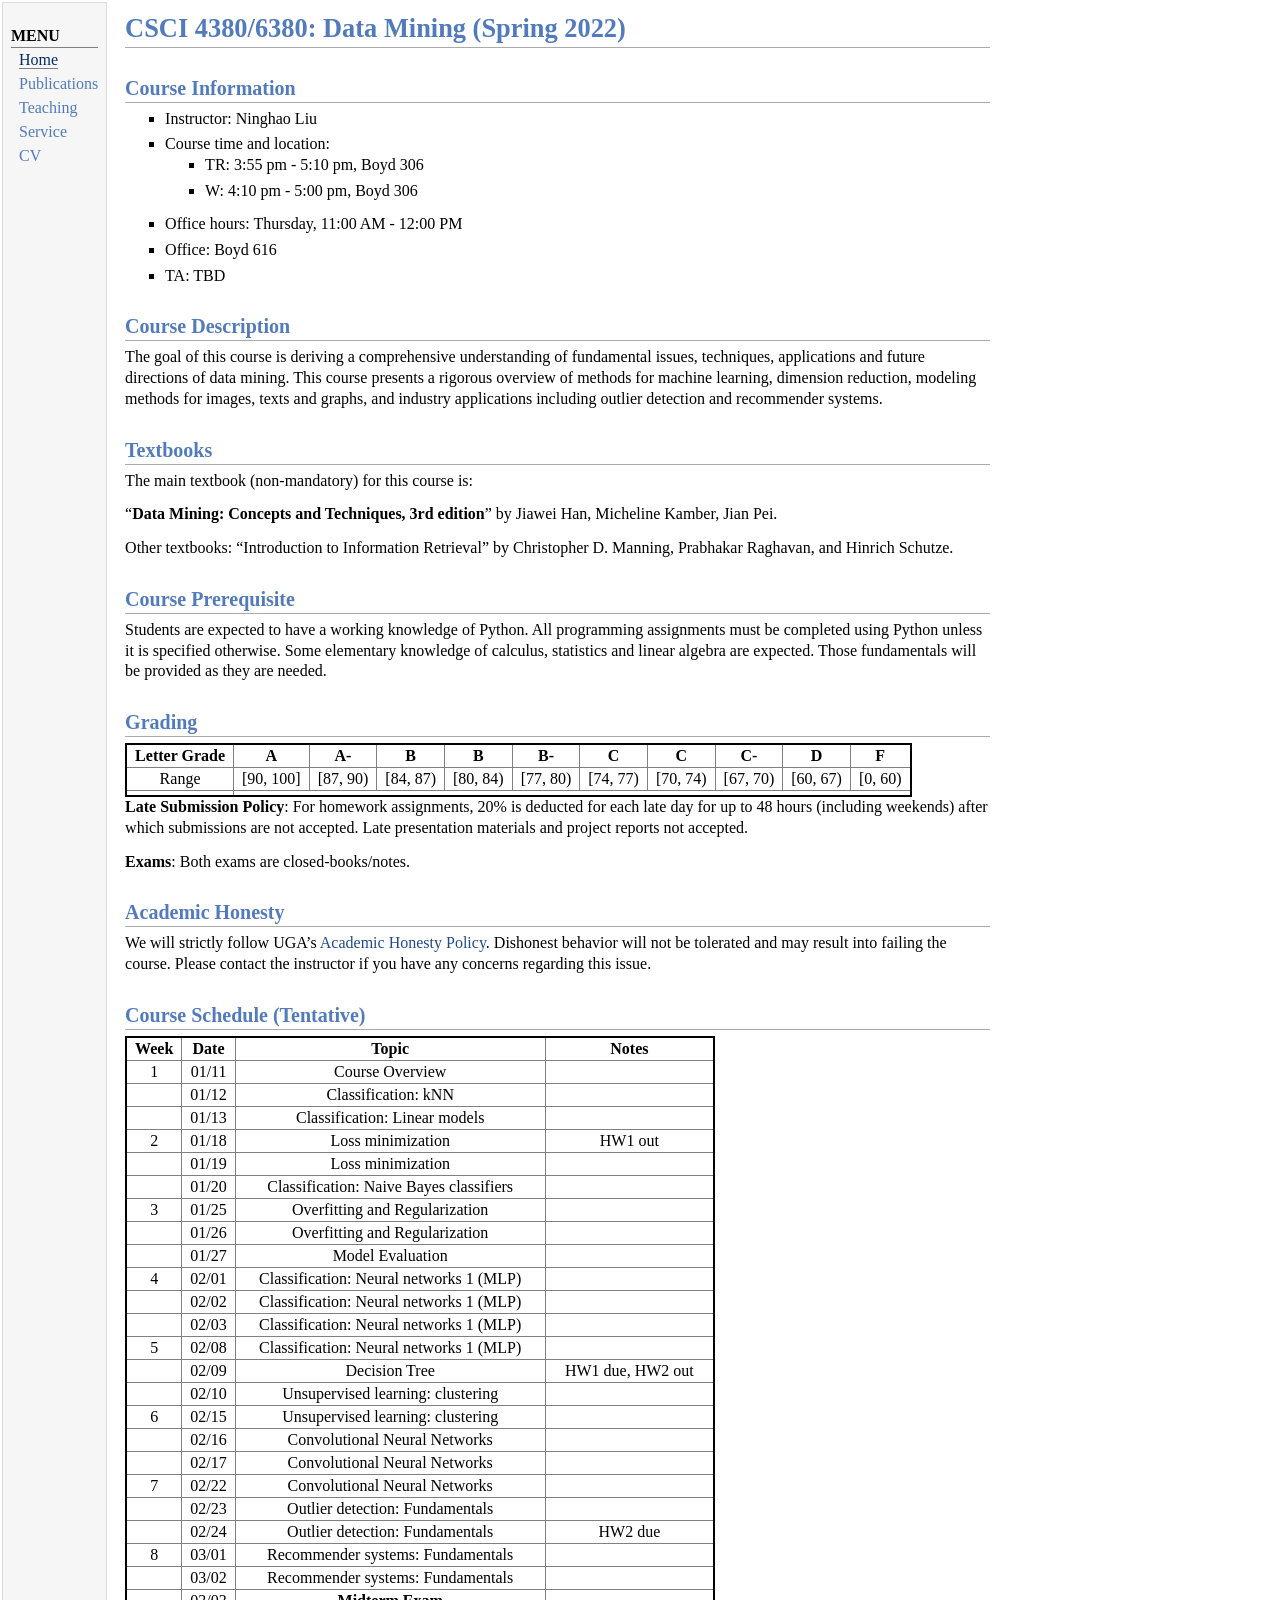
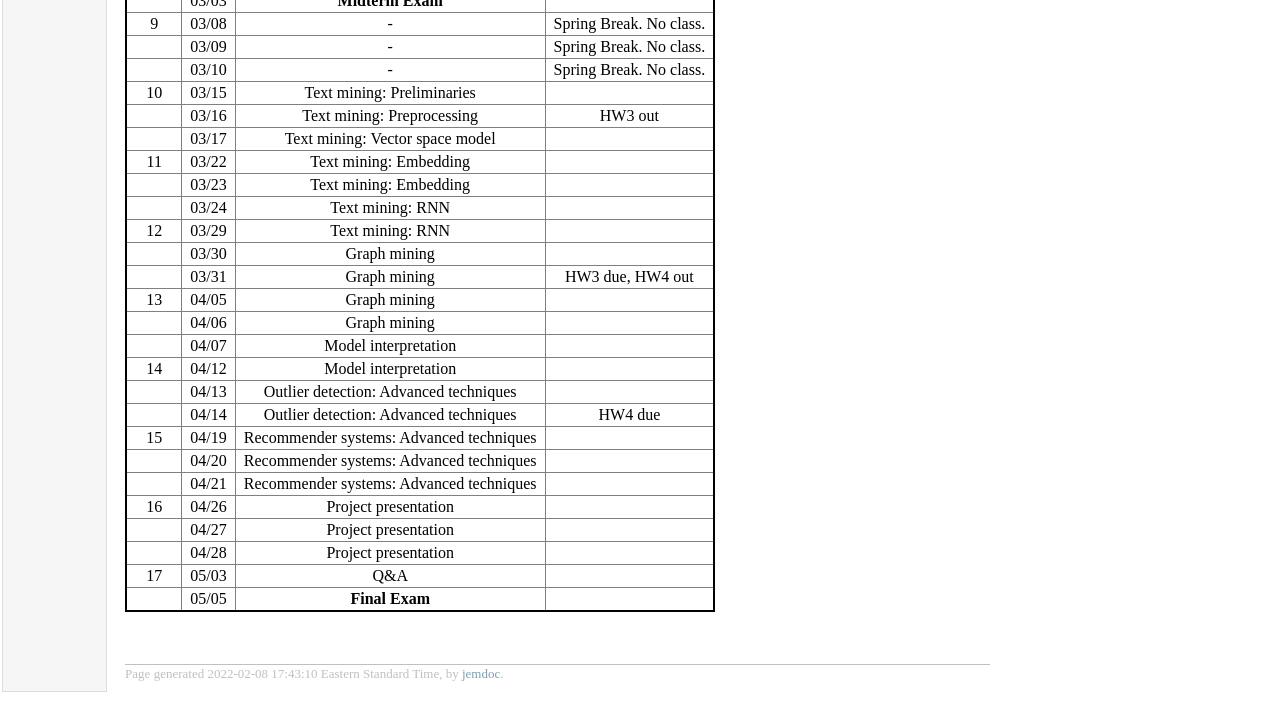
==== commit 3542c938: "Add files via upload" ====
--- a/Course_Spring2022.html
+++ b/Course_Spring2022.html
@@ -64,18 +64,18 @@
 <tr class="r3"><td class="c1"></td><td class="c2"> 01/12 </td><td class="c3"> Classification: kNN </td><td class="c4">  </td></tr>
 <tr class="r4"><td class="c1"></td><td class="c2"> 01/13 </td><td class="c3"> Classification: Linear models </td><td class="c4">  </td></tr>
 <tr class="r5"><td class="c1">2    </td><td class="c2"> 01/18 </td><td class="c3"> Loss minimization </td><td class="c4"> HW1 out </td></tr>
-<tr class="r6"><td class="c1"></td><td class="c2"> 01/19 </td><td class="c3"> Classification: Naive Bayes classifiers </td><td class="c4">  </td></tr>
-<tr class="r7"><td class="c1"></td><td class="c2"> 01/20 </td><td class="c3"> Overfitting and Regularization </td><td class="c4">  </td></tr>
-<tr class="r8"><td class="c1">3    </td><td class="c2"> 01/25 </td><td class="c3"> Model Evaluation </td><td class="c4">  </td></tr>
-<tr class="r9"><td class="c1"></td><td class="c2"> 01/26 </td><td class="c3"> Classification: Neural networks 1 (MLP) </td><td class="c4">  </td></tr>
-<tr class="r10"><td class="c1"></td><td class="c2"> 01/27 </td><td class="c3"> Classification: Neural networks 1 (MLP) </td><td class="c4">  </td></tr>
+<tr class="r6"><td class="c1"></td><td class="c2"> 01/19 </td><td class="c3"> Loss minimization </td><td class="c4">  </td></tr>
+<tr class="r7"><td class="c1"></td><td class="c2"> 01/20 </td><td class="c3"> Classification: Naive Bayes classifiers </td><td class="c4">  </td></tr>
+<tr class="r8"><td class="c1">3    </td><td class="c2"> 01/25 </td><td class="c3"> Overfitting and Regularization </td><td class="c4">  </td></tr>
+<tr class="r9"><td class="c1"></td><td class="c2"> 01/26 </td><td class="c3"> Overfitting and Regularization </td><td class="c4">  </td></tr>
+<tr class="r10"><td class="c1"></td><td class="c2"> 01/27 </td><td class="c3"> Model Evaluation </td><td class="c4">  </td></tr>
 <tr class="r11"><td class="c1">4    </td><td class="c2"> 02/01 </td><td class="c3"> Classification: Neural networks 1 (MLP) </td><td class="c4">  </td></tr>
-<tr class="r12"><td class="c1"></td><td class="c2"> 02/02 </td><td class="c3"> Classification: Decision trees </td><td class="c4">  </td></tr>
-<tr class="r13"><td class="c1"></td><td class="c2"> 02/03 </td><td class="c3"> Classification: Decision trees </td><td class="c4">  </td></tr>
-<tr class="r14"><td class="c1">5    </td><td class="c2"> 02/08 </td><td class="c3"> Unsupervised learning: clustering </td><td class="c4"> HW1 due, HW2 out  </td></tr>
-<tr class="r15"><td class="c1"></td><td class="c2"> 02/09 </td><td class="c3"> Unsupervised learning: clustering </td><td class="c4">  </td></tr>
-<tr class="r16"><td class="c1"></td><td class="c2"> 02/10 </td><td class="c3"> Unsupervised learning: Dimension reduction </td><td class="c4">  </td></tr>
-<tr class="r17"><td class="c1">6    </td><td class="c2"> 02/15 </td><td class="c3"> Unsupervised learning: Dimension reduction </td><td class="c4">  </td></tr>
+<tr class="r12"><td class="c1"></td><td class="c2"> 02/02 </td><td class="c3"> Classification: Neural networks 1 (MLP) </td><td class="c4">  </td></tr>
+<tr class="r13"><td class="c1"></td><td class="c2"> 02/03 </td><td class="c3"> Classification: Neural networks 1 (MLP) </td><td class="c4">  </td></tr>
+<tr class="r14"><td class="c1">5    </td><td class="c2"> 02/08 </td><td class="c3"> Classification: Neural networks 1 (MLP) </td><td class="c4">  </td></tr>
+<tr class="r15"><td class="c1"></td><td class="c2"> 02/09 </td><td class="c3"> Decision Tree </td><td class="c4"> HW1 due, HW2 out </td></tr>
+<tr class="r16"><td class="c1"></td><td class="c2"> 02/10 </td><td class="c3"> Unsupervised learning: clustering </td><td class="c4">  </td></tr>
+<tr class="r17"><td class="c1">6    </td><td class="c2"> 02/15 </td><td class="c3"> Unsupervised learning: clustering </td><td class="c4">  </td></tr>
 <tr class="r18"><td class="c1"></td><td class="c2"> 02/16 </td><td class="c3"> Convolutional Neural Networks </td><td class="c4">  </td></tr>
 <tr class="r19"><td class="c1"></td><td class="c2"> 02/17 </td><td class="c3"> Convolutional Neural Networks </td><td class="c4">  </td></tr>
 <tr class="r20"><td class="c1">7    </td><td class="c2"> 02/22 </td><td class="c3"> Convolutional Neural Networks </td><td class="c4">  </td></tr>
@@ -113,7 +113,7 @@
 </td></tr></table>
 <div id="footer">
 <div id="footer-text">
-Page generated 2022-01-11 01:21:57 Eastern Standard Time, by <a href="http://jemdoc.jaboc.net/">jemdoc</a>.
+Page generated 2022-02-08 17:43:10 Eastern Standard Time, by <a href="http://jemdoc.jaboc.net/">jemdoc</a>.
 </div>
 </div>
 </td>
